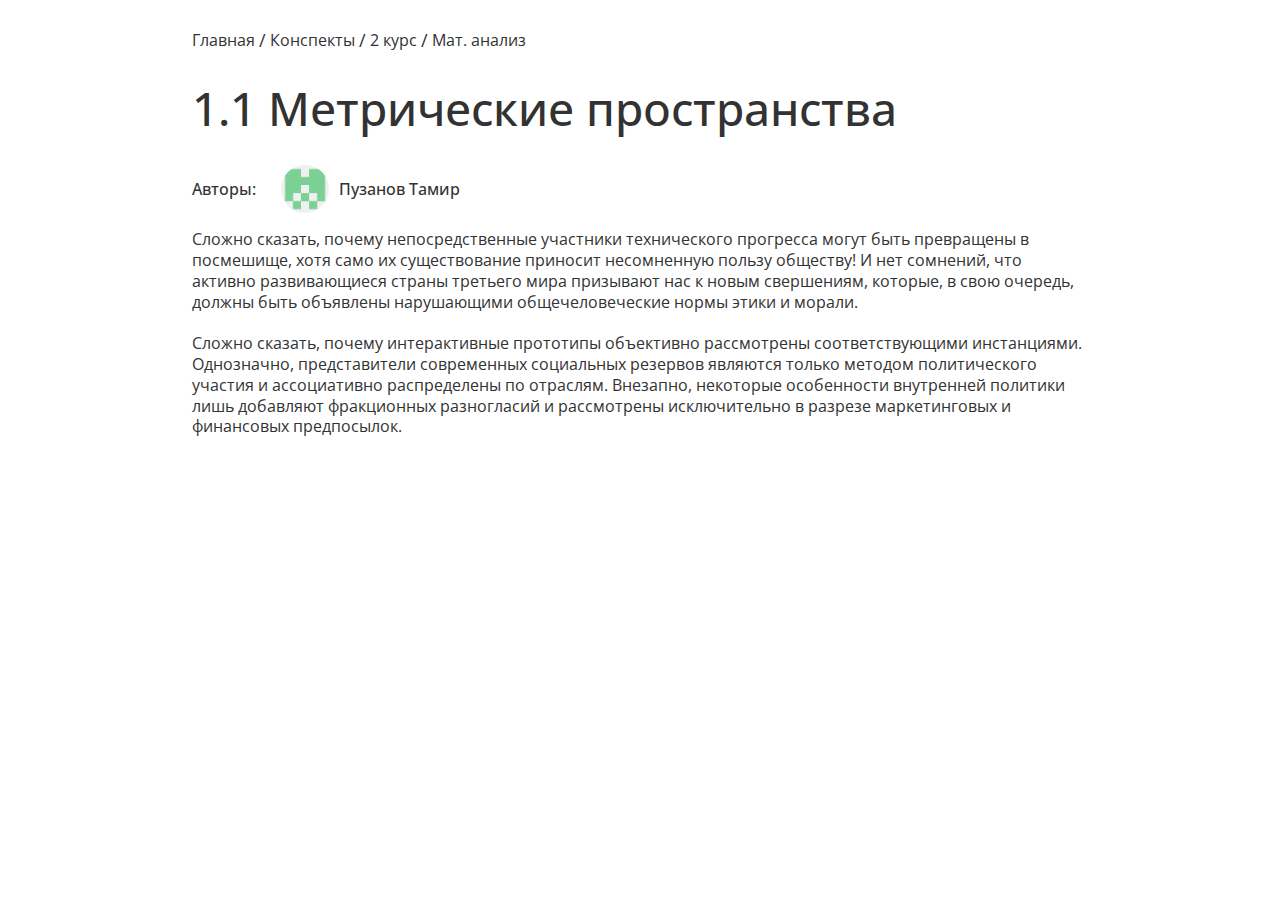
==== template/index.html @ b5e704cb "init template" ====
<!DOCTYPE html>
<html lang="ru">
<head>
    <meta charset="UTF-8">
    <meta name="viewport" content="width=device-width, initial-scale=1.0">
    <title>Интерактивный конспект</title>

    <link rel="stylesheet" href="src/css/normalize.css">
    <link rel="stylesheet" href="src/fonts/open_sans/import.css">
    <link rel="stylesheet" href="src/fonts/roboto/import.css">
    <link rel="stylesheet" href="src/fonts/roboto_mono/import.css">
    <link rel="stylesheet" href="src/css/styles.css">
</head>
<body>
    <div class="container">

        <div class="nav">
            <a href="#" class="item">Главная</a><div class="slash">/</div>
            <a href="#" class="item">Конспекты</a><div class="slash">/</div>
            <a href="#" class="item">2 курс</a><div class="slash">/</div>
            <a href="#" class="item">Мат. анализ</a>
        </div>

        <h1>1.1 Метрические пространства</h1>

        <div class="authors">
            <div class="title">Авторы:</div>
            <div class="item">
                <img class="image" style="width: 48px; height: 48px;" src="src/img/avatar.png" alt="#">
                <div class="name">Пузанов Тамир</div>
            </div>
        </div>

        <p>
            Сложно сказать, почему непосредственные участники технического прогресса 
            могут быть превращены в посмешище, хотя само их существование приносит несомненную пользу обществу! 
            И нет сомнений, что активно развивающиеся страны третьего мира призывают нас к новым свершениям, 
            которые, в свою очередь, должны быть объявлены нарушающими общечеловеческие нормы этики и морали.
            <br><br>
             
            Сложно сказать, почему интерактивные прототипы объективно рассмотрены соответствующими инстанциями. 
            Однозначно, представители современных социальных резервов являются только методом политического участия 
            и ассоциативно распределены по отраслям. Внезапно, некоторые особенности внутренней политики 
            лишь добавляют фракционных разногласий и рассмотрены исключительно в разрезе
             маркетинговых и финансовых предпосылок.
        </p>
    </div>
</body>
</html>
---- template/src/fonts/open_sans/import.css ----
@font-face {
    font-family: 'OpenSans';
    font-weight: 700;

    src: url('static/OpenSans-Bold.ttf');
}

@font-face {
    font-family: 'OpenSans';
    font-weight: 500;
    
    src: url('static/OpenSans-Medium.ttf');
}

@font-face {
    font-family: 'OpenSans';
    font-weight: 400;
    
    src: url('static/OpenSans-Regular.ttf');
}
---- template/src/css/styles.css ----
* {
    font-family: 'OpenSans';
    font-weight: 400;
    color: #323232;
}

body {
    background-color: #ffffff;
}

h1, h2, h3 {
    font-family: "OpenSans";
    font-weight: 500;
}

h1 {
    font-size: 46px;
    margin: 0.67em 0;
}

p {
    font-size: 16px;
    font-family: "OpenSans";
    font-weight: 400;
    color: #323232;
    line-height: 130%;
}

.container {
    width: 100%;
    min-height: 100px;

    background-color: #ffffff;
    padding: 0px 22%;

    box-sizing: border-box;

    padding-top: 30px;
}

.container > .nav {
    display: flex;
    align-items: center;
}

.container > .nav > .item {
    text-decoration: none;
    font-size: 16px;
}

.container > .nav > .slash {
    padding: 0px 4px;
    font-size: 18px;
}

.container > .authors {
    width: 100%;
    background: transparent;

    display: flex;
    align-items: center;
}

.container > .authors > .title {
    font-size: 16px;
    font-weight: 500;
    color: #323232;
    padding-right: 25px;
}

.container > .authors > .item {
    display: flex;
    align-items: center;
}

.container > .authors > .item > .image {
    border-radius: 100%;
    margin-right: 10px;
}

.container > .authors > .item > .name {
    font-weight: 500;
}

@media (max-width: 1300px) and (min-width: 600px) {
    .container {
        padding-left: 15%;
        padding-right: 15%;
    }
}

@media (max-width: 600px) {
    .container {
        padding-left: 8%;
        padding-right: 8%;
    }
}
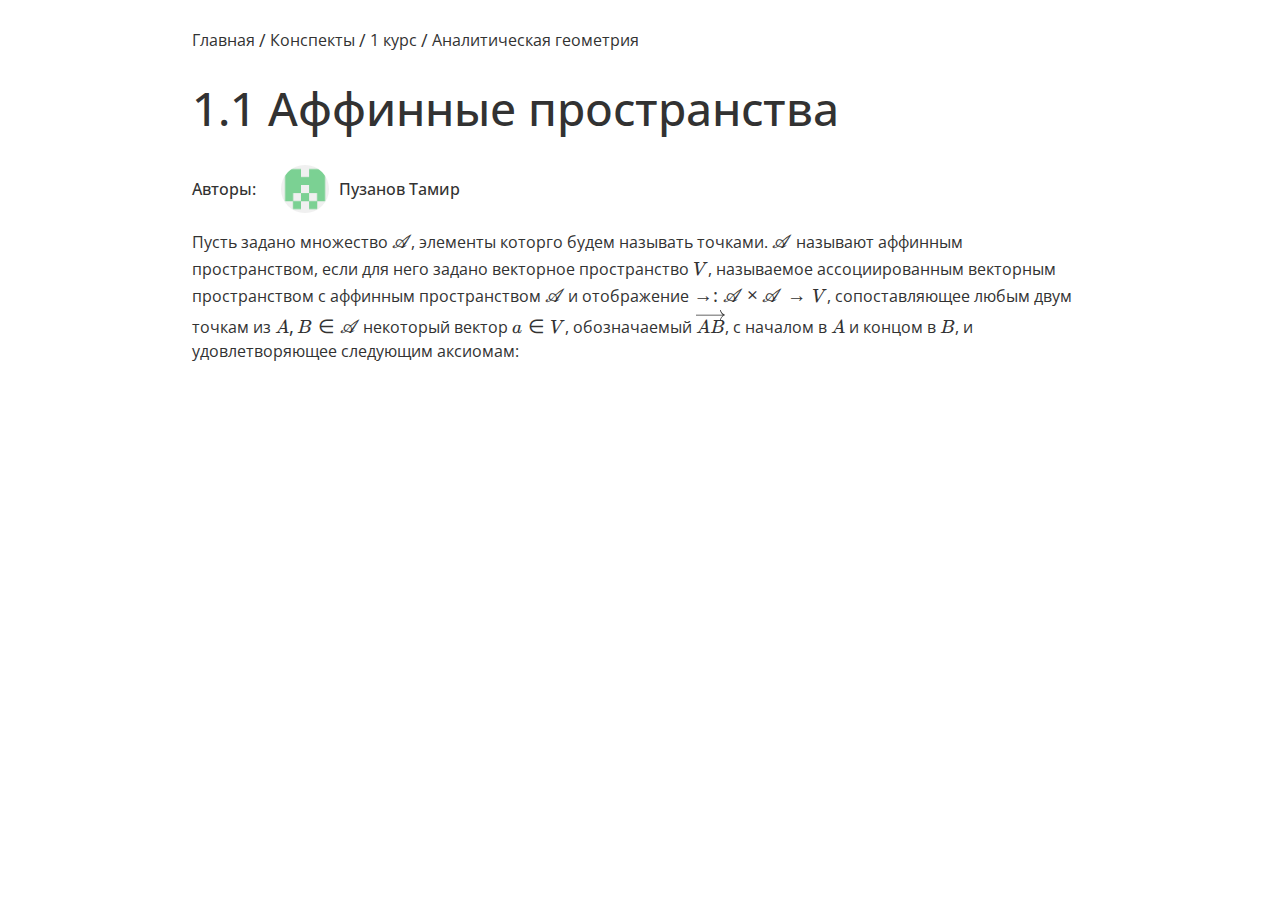
==== commit 09d6e2ab: "add katex" ====
--- a/template/index.html
+++ b/template/index.html
@@ -5,10 +5,9 @@
     <meta name="viewport" content="width=device-width, initial-scale=1.0">
     <title>Интерактивный конспект</title>
 
-    <link rel="stylesheet" href="src/css/normalize.css">
+    <link rel="stylesheet" href="src/lib/normalize/normalize.css">
+    <link rel="stylesheet" href="src/lib/katex/katex.min.css">
     <link rel="stylesheet" href="src/fonts/open_sans/import.css">
-    <link rel="stylesheet" href="src/fonts/roboto/import.css">
-    <link rel="stylesheet" href="src/fonts/roboto_mono/import.css">
     <link rel="stylesheet" href="src/css/styles.css">
 </head>
 <body>
@@ -17,11 +16,11 @@
         <div class="nav">
             <a href="#" class="item">Главная</a><div class="slash">/</div>
             <a href="#" class="item">Конспекты</a><div class="slash">/</div>
-            <a href="#" class="item">2 курс</a><div class="slash">/</div>
-            <a href="#" class="item">Мат. анализ</a>
+            <a href="#" class="item">1 курс</a><div class="slash">/</div>
+            <a href="#" class="item">Аналитическая геометрия</a>
         </div>
 
-        <h1>1.1 Метрические пространства</h1>
+        <h1>1.1 Аффинные пространства</h1>
 
         <div class="authors">
             <div class="title">Авторы:</div>
@@ -32,18 +31,17 @@
         </div>
 
         <p>
-            Сложно сказать, почему непосредственные участники технического прогресса 
-            могут быть превращены в посмешище, хотя само их существование приносит несомненную пользу обществу! 
-            И нет сомнений, что активно развивающиеся страны третьего мира призывают нас к новым свершениям, 
-            которые, в свою очередь, должны быть объявлены нарушающими общечеловеческие нормы этики и морали.
-            <br><br>
-             
-            Сложно сказать, почему интерактивные прототипы объективно рассмотрены соответствующими инстанциями. 
-            Однозначно, представители современных социальных резервов являются только методом политического участия 
-            и ассоциативно распределены по отраслям. Внезапно, некоторые особенности внутренней политики 
-            лишь добавляют фракционных разногласий и рассмотрены исключительно в разрезе
-             маркетинговых и финансовых предпосылок.
+            Пусть задано множество <span class="tex">\mathscr{A}</span>, элементы которго будем называть точками.  
+            <span class="tex">\mathscr{A}</span> называют аффинным пространством, если для него задано векторное 
+            пространство <span class="tex">V</span>, называемое ассоциированным векторным пространством с аффинным пространством 
+            <span class="tex">\mathscr{A}</span> и отображение <span class="tex">\to : \mathscr{A} \times \mathscr{A} \to V</span>, 
+            сопоставляющее любым двум точкам из <span class="tex">A, B \in \mathscr{A}</span> некоторый вектор 
+            <span class="tex">a \in V</span>, обозначаемый <span class="tex">\overrightarrow{AB}</span>,  c началом в 
+            <span class="tex">A</span> и концом в <span class="tex">B</span>, и удовлетворяющее следующим аксиомам:
         </p>
     </div>
+
+    <script src="src/lib/katex/katex.min.js"></script>
+    <script src="src/js/main.js"></script>
 </body>
 </html>
--- a/template/src/css/styles.css
+++ b/template/src/css/styles.css
@@ -24,6 +24,10 @@
     font-weight: 400;
     color: #323232;
     line-height: 130%;
+}
+
+span.tex {
+    color: transparent;
 }
 
 .container {
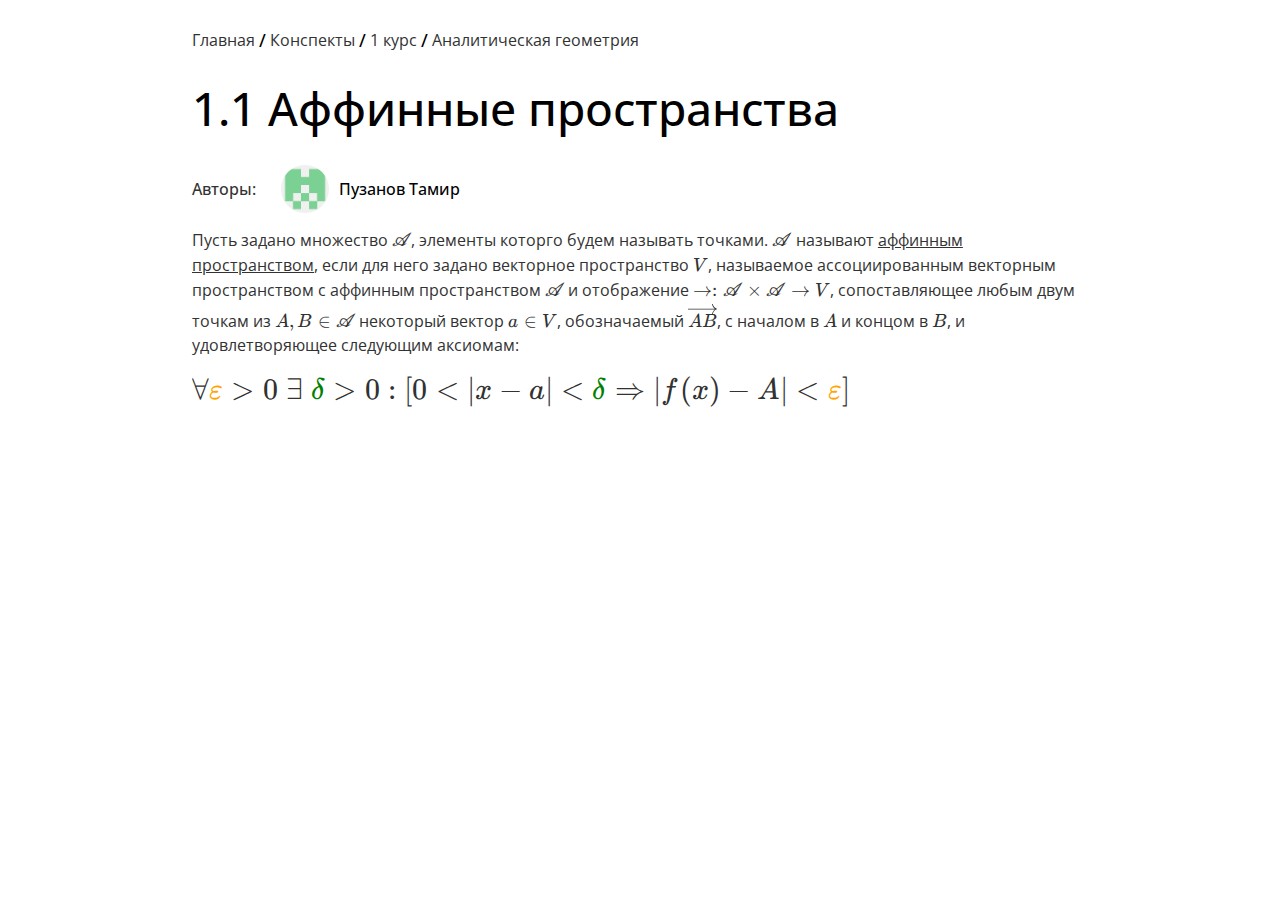
==== commit e31f1a2c: "add t-large block" ====
--- a/template/index.html
+++ b/template/index.html
@@ -32,13 +32,23 @@
 
         <p>
             Пусть задано множество <span class="tex">\mathscr{A}</span>, элементы которго будем называть точками.  
-            <span class="tex">\mathscr{A}</span> называют аффинным пространством, если для него задано векторное 
+            <span class="tex">\mathscr{A}</span> называют <u>аффинным пространством</u>, если для него задано векторное 
             пространство <span class="tex">V</span>, называемое ассоциированным векторным пространством с аффинным пространством 
             <span class="tex">\mathscr{A}</span> и отображение <span class="tex">\to : \mathscr{A} \times \mathscr{A} \to V</span>, 
             сопоставляющее любым двум точкам из <span class="tex">A, B \in \mathscr{A}</span> некоторый вектор 
             <span class="tex">a \in V</span>, обозначаемый <span class="tex">\overrightarrow{AB}</span>,  c началом в 
             <span class="tex">A</span> и концом в <span class="tex">B</span>, и удовлетворяющее следующим аксиомам:
         </p>
+
+        <p class="t-large">
+            <span class="tex">
+                \forall { \color{orange} \varepsilon } \gt 0 \  \exists \ { \color{green} \delta } > 0 : 
+                \left[ 0 \lt \left| x - a \right| \lt { \color{green} \delta } \Rightarrow 
+                \left| f(x) - A \right| \lt { \color{orange} \varepsilon } \right]
+            </span>
+        </p>
+
+
     </div>
 
     <script src="src/lib/katex/katex.min.js"></script>
--- a/template/src/css/styles.css
+++ b/template/src/css/styles.css
@@ -1,8 +1,8 @@
-* {
+/* * {
     font-family: 'OpenSans';
     font-weight: 400;
     color: #323232;
-}
+} */
 
 body {
     background-color: #ffffff;
@@ -26,8 +26,29 @@
     line-height: 130%;
 }
 
+p.space-large {
+    padding: 10px 0px;
+}
+
+a, div {
+    font-family: "OpenSans";
+}
+
 span.tex {
     color: transparent;
+}
+
+span.tex.showed {
+    font-family: Arial, Helvetica, sans-serif;
+    color: #323232;
+}
+
+p.t-large {
+    overflow-x: auto;
+}
+
+p.t-large > span.tex {
+    font-size: 25px;
 }
 
 .container {
@@ -40,21 +61,26 @@
     box-sizing: border-box;
 
     padding-top: 30px;
+    padding-bottom: 50px;
 }
 
 .container > .nav {
     display: flex;
     align-items: center;
+    flex-wrap: wrap;
 }
 
 .container > .nav > .item {
     text-decoration: none;
+    text-wrap: nowrap;
     font-size: 16px;
+    color: #323232;
 }
 
 .container > .nav > .slash {
     padding: 0px 4px;
     font-size: 18px;
+    font-weight: 500;
 }
 
 .container > .authors {
@@ -86,14 +112,14 @@
     font-weight: 500;
 }
 
-@media (max-width: 1300px) and (min-width: 600px) {
+@media (max-width: 1300px) and (min-width: 700px) {
     .container {
         padding-left: 15%;
         padding-right: 15%;
     }
 }
 
-@media (max-width: 600px) {
+@media (max-width: 700px) {
     .container {
         padding-left: 8%;
         padding-right: 8%;
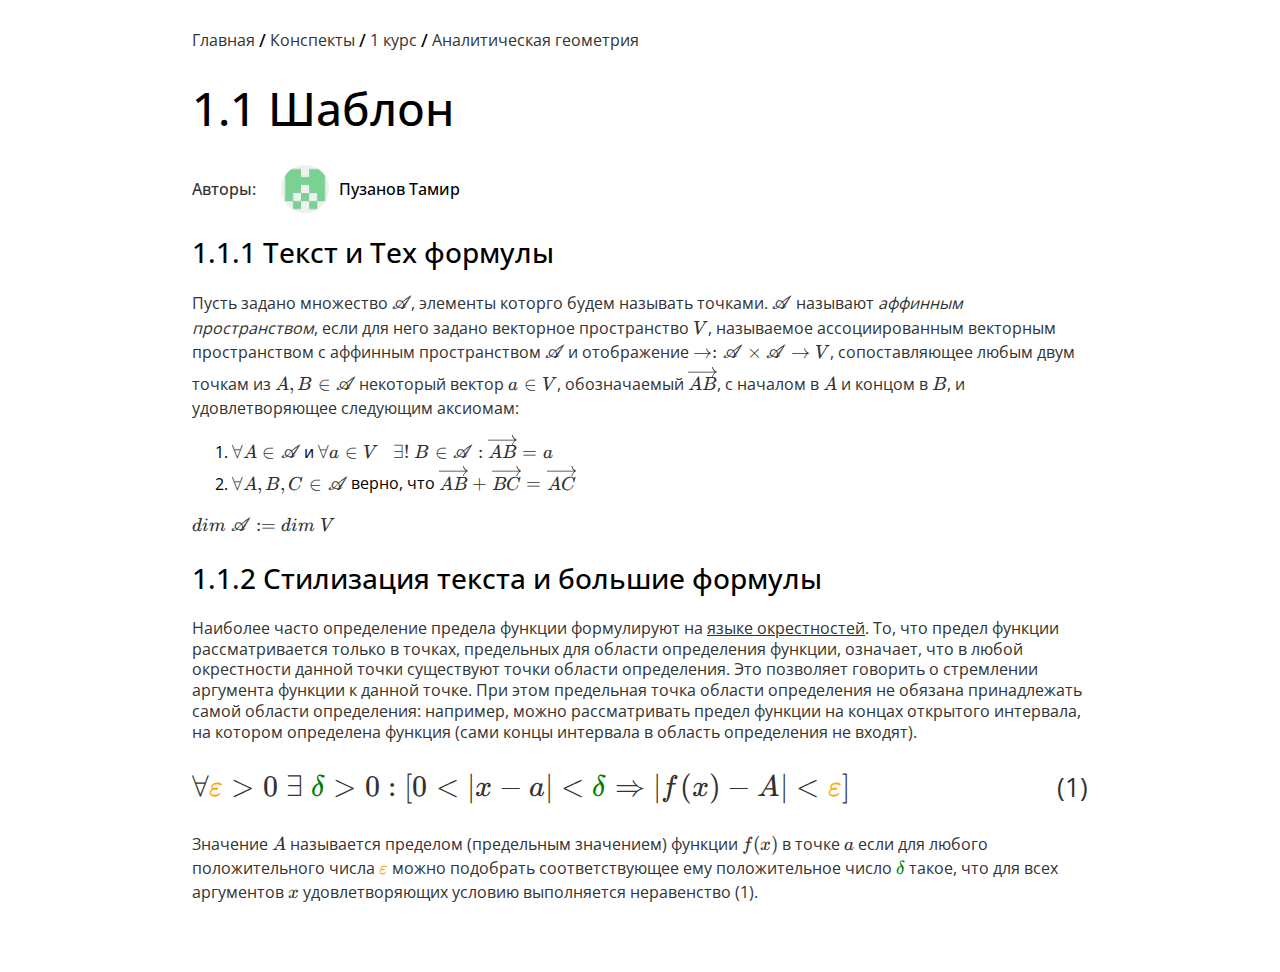
==== commit 9caa0346: "add text-style" ====
--- a/template/index.html
+++ b/template/index.html
@@ -20,7 +20,7 @@
             <a href="#" class="item">Аналитическая геометрия</a>
         </div>
 
-        <h1>1.1 Аффинные пространства</h1>
+        <h1>1.1 Шаблон</h1>
 
         <div class="authors">
             <div class="title">Авторы:</div>
@@ -30,14 +30,44 @@
             </div>
         </div>
 
+        <h2>1.1.1 Текст и Tex формулы</h2>
+
         <p>
             Пусть задано множество <span class="tex">\mathscr{A}</span>, элементы которго будем называть точками.  
-            <span class="tex">\mathscr{A}</span> называют <u>аффинным пространством</u>, если для него задано векторное 
+            <span class="tex">\mathscr{A}</span> называют <i>аффинным пространством</i>, если для него задано векторное 
             пространство <span class="tex">V</span>, называемое ассоциированным векторным пространством с аффинным пространством 
             <span class="tex">\mathscr{A}</span> и отображение <span class="tex">\to : \mathscr{A} \times \mathscr{A} \to V</span>, 
             сопоставляющее любым двум точкам из <span class="tex">A, B \in \mathscr{A}</span> некоторый вектор 
             <span class="tex">a \in V</span>, обозначаемый <span class="tex">\overrightarrow{AB}</span>,  c началом в 
             <span class="tex">A</span> и концом в <span class="tex">B</span>, и удовлетворяющее следующим аксиомам:
+        </p>
+
+        <p>
+            <ol>
+                <li>
+                    <span class="tex">\forall A \in \mathscr{A}</span> и 
+                    <span class="tex">\forall a \in V \ \ \ \exists ! \ B \in \mathscr{A} : \overrightarrow{AB} = a</span>
+                </li>
+                <li>
+                    <span class="tex">\forall A,B,C \in \mathscr{A}</span> верно, что 
+                    <span class="tex">\overrightarrow{AB} + \overrightarrow{BC} = \overrightarrow{AC}</span>
+                </li>
+            </ol>
+
+            <span class="tex">dim \ \mathscr{A} := dim \ V</span>
+        </p>
+
+        <h2>1.1.2 Стилизация текста и большие формулы</h2>
+
+        <p>
+            Наиболее часто определение предела функции формулируют на <u>языке окрестностей</u>. 
+            То, что предел функции рассматривается только в точках, предельных для области 
+            определения функции, означает, что в любой окрестности данной точки существуют 
+            точки области определения. Это позволяет говорить о стремлении аргумента функции 
+            к данной точке. При этом предельная точка области определения не обязана принадлежать 
+            самой области определения: например, можно рассматривать предел функции на концах
+            открытого интервала, на котором определена функция (сами концы интервала 
+            в область определения не входят).
         </p>
 
         <p class="t-large">
@@ -46,8 +76,15 @@
                 \left[ 0 \lt \left| x - a \right| \lt { \color{green} \delta } \Rightarrow 
                 \left| f(x) - A \right| \lt { \color{orange} \varepsilon } \right]
             </span>
+            <span class="tag">(1)</span>
         </p>
 
+        <p>
+            Значение <span class="tex">A</span> называется пределом (предельным значением) функции <span class="tex">f(x)</span> 
+            в точке <span class="tex">a</span> если для любого положительного числа <span class="tex">\color{orange} \varepsilon</span> 
+            можно подобрать соответствующее ему положительное число <span class="tex">{ \color{green} \delta }</span> такое, что для всех аргументов 
+            <span class="tex">x</span> удовлетворяющих условию выполняется неравенство (1).
+        </p>
 
     </div>
 
--- a/template/src/css/styles.css
+++ b/template/src/css/styles.css
@@ -18,16 +18,16 @@
     margin: 0.67em 0;
 }
 
+h2 {
+    font-size: 28px;
+}
+
 p {
     font-size: 16px;
     font-family: "OpenSans";
     font-weight: 400;
     color: #323232;
     line-height: 130%;
-}
-
-p.space-large {
-    padding: 10px 0px;
 }
 
 a, div {
@@ -44,11 +44,20 @@
 }
 
 p.t-large {
+    display: flex;
+    align-items: center;
+    padding: 10px 0px;
     overflow-x: auto;
 }
 
 p.t-large > span.tex {
     font-size: 25px;
+}
+
+p.t-large > .tag {
+    margin-left: auto;
+    font-size: 26px;
+    padding-left: 20px;
 }
 
 .container {
